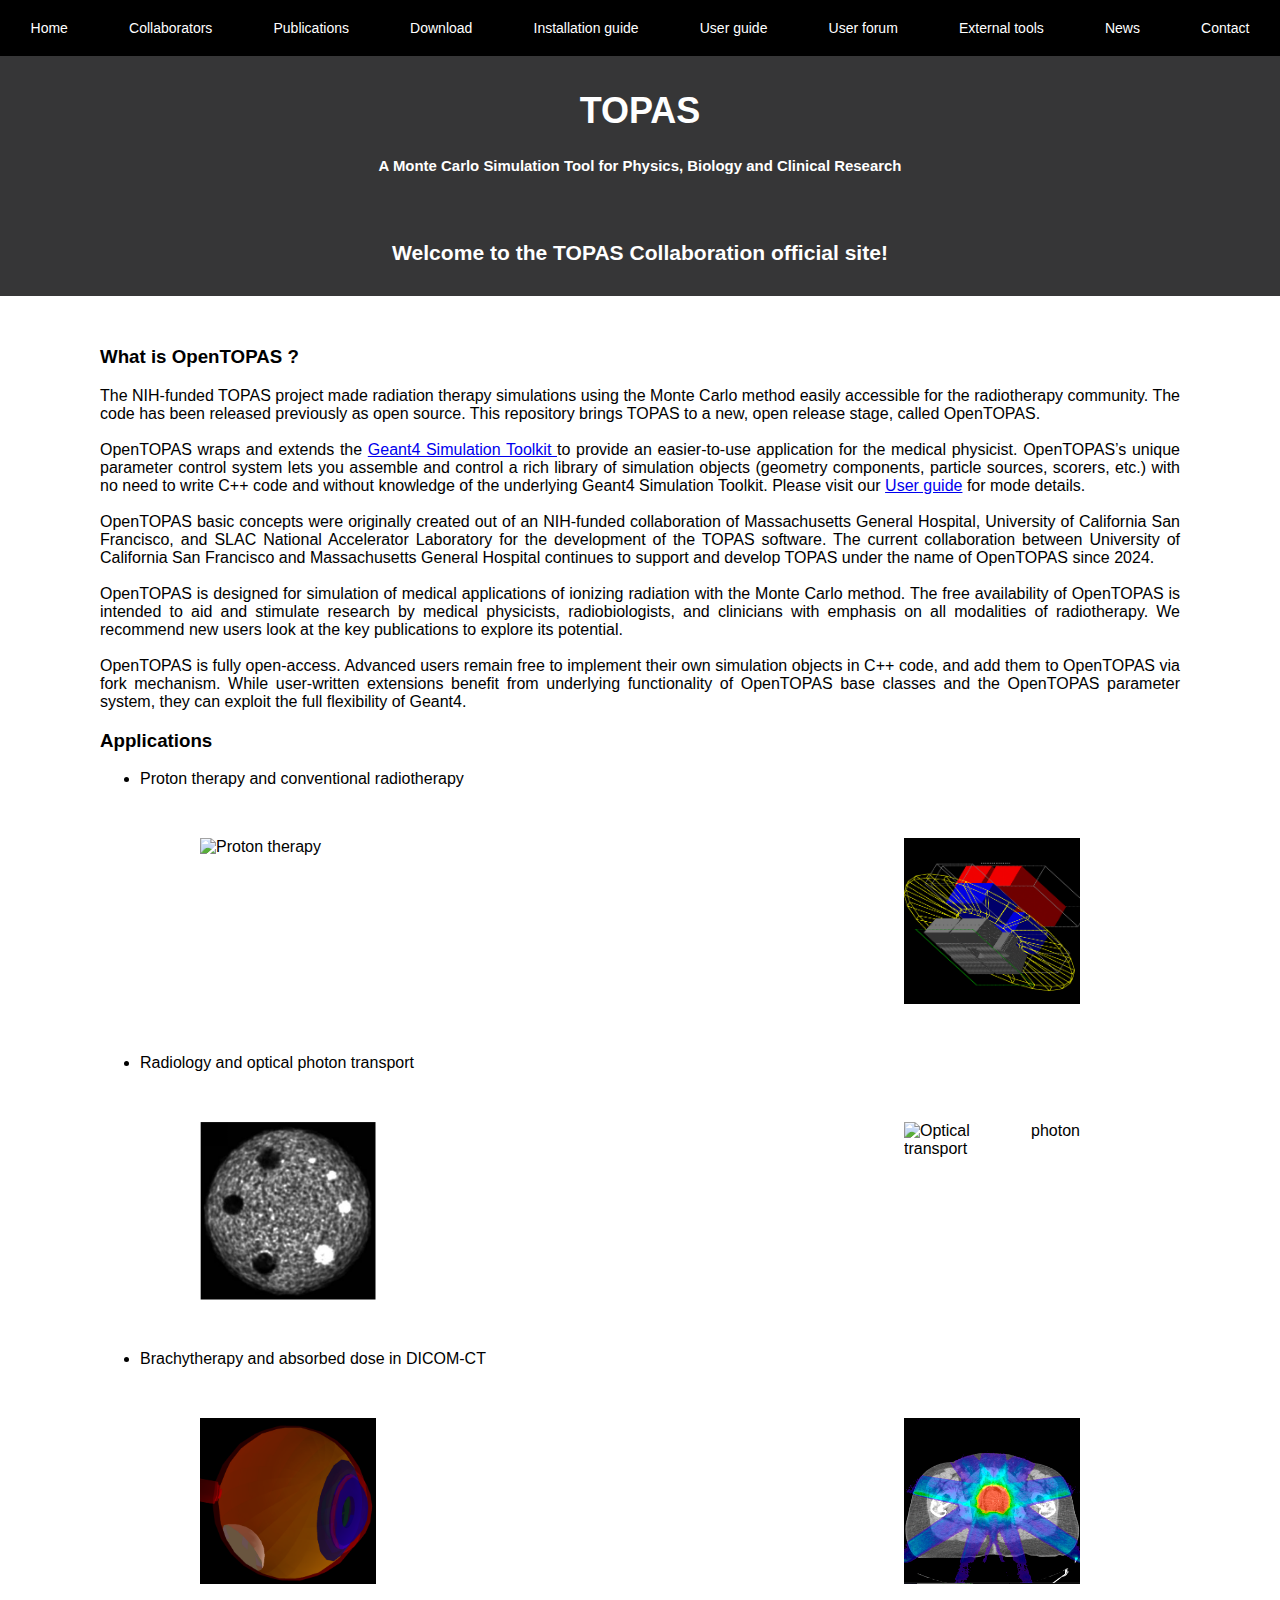
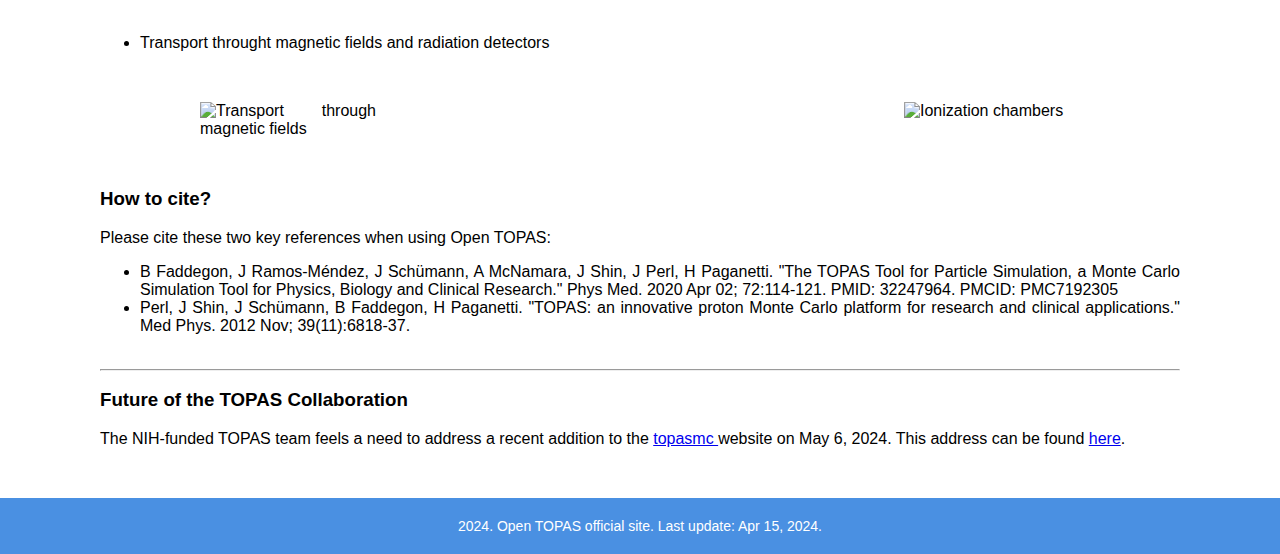
==== index.html @ 3aa8f7c0 "Update index.html" ====
<!DOCTYPE html>
<html lang="en">
<head>
    <meta charset="UTF-8">
    <meta name="viewport" content="width=device-width, initial-scale=1.0">
    <title>OpenTOPAS - Home</title>
    <link rel="stylesheet" href="styles.css"> <!-- Link to your external CSS file -->
    <link rel="icon" href="Images/Index/LogoWhite.png" type="image/x-icon">
  <style>
    header {
         background-image: url("./Images/Index/titlebackground.png");
         background-size: cover;
         background-position: center;
    }

<--!   body {
         font-family: Verdana, sans-serif; 
         margin: 0;
   } -->

  </style>
</head>

<script src="navigation.js"></script>

<header>
        <h1>TOPAS</h1>
        <h5>A Monte Carlo Simulation Tool for Physics, Biology and Clinical Research </h5>
        <br>
        <h3>Welcome to the TOPAS Collaboration official site!</h3>
</header>

<body>
    <div class="maintext">

        <h3>What is OpenTOPAS ?</h3>
        <p> 
            The NIH-funded TOPAS project made radiation therapy simulations using the Monte Carlo method easily accessible 
            for the radiotherapy community. The code has been released previously as open source. This repository brings TOPAS to a new, 
            open release stage, called OpenTOPAS. <br><br>
            OpenTOPAS wraps and extends the <a href="https://geant4.web.cern.ch" target="_blank"> Geant4 Simulation Toolkit </a> 
            to provide an easier-to-use application for the medical physicist. 
            OpenTOPAS’s unique parameter control system lets you assemble and control a rich library of simulation objects (geometry components, 
            particle sources, scorers, etc.) with no need to write C++ code and without knowledge of the underlying Geant4 Simulation Toolkit. 
            Please visit our <a href="https://opentopas.readthedocs.io/en/latest/" target="_blank">User guide</a> for mode details.
            <br> <br>
            OpenTOPAS basic concepts were originally created out of an NIH-funded collaboration of Massachusetts General Hospital, University 
            of California San Francisco, and SLAC National Accelerator Laboratory for the development of the TOPAS software. The current collaboration 
            between University of California San Francisco and Massachusetts General Hospital continues to support and develop TOPAS under the name of 
            OpenTOPAS since 2024.
            <br> <br>
            OpenTOPAS is designed for simulation of medical applications of ionizing radiation with the Monte Carlo method. The free availability of OpenTOPAS 
            is intended to aid and stimulate research by medical physicists, radiobiologists, and clinicians with emphasis on all modalities of radiotherapy. 
            We recommend new users look at the key publications to explore its potential.
            <br> <br>
            OpenTOPAS is fully open-access. Advanced users remain free to implement their own simulation objects in C++ code, and add them to 
            OpenTOPAS via fork mechanism. While user-written extensions benefit from underlying functionality of OpenTOPAS base classes and 
            the OpenTOPAS parameter system, they can exploit the full flexibility of Geant4.
        </p>

        <h3>Applications</h3>
        <ul> 
            <li> Proton therapy and conventional radiotherapy</li>
        </ul>

        <div class="image-panel">
            <img src="./Images/Index/ProtonNeutronShielding.png" title="Proton therapy">
            <img src="./Images/Index/LINAC2.png" title="X-ray radiotherapy">
        </div>

        <ul> 
            <li> Radiology and optical photon transport </li>
        </ul>

        <div class="image-panel">
            <img src="./Images/Index/Imaging.png" title="Radiology">
            <img src="./Images/Index/OpticalPhotons.png" title="Optical photon transport">
        </div>

        <ul> 
            <li> Brachytherapy and absorbed dose in DICOM-CT </li>
        </ul>


        <div class="image-panel">
            <img src="./Images/Index/EyeModel.png" title="Brachytherapy">
            <img src="./Images/Index/Clinical_dose.png" title="Absorbed dose in DICOM-CT">
        </div>

        <ul> 
            <li> Transport throught magnetic fields and radiation detectors</li>
        </ul>

        <div class="image-panel">

            <img src="./Images/Index/MagneticField.png" title="Transport through magnetic fields">
            <img src="./Images/Index/IonizationChamber.png" title="Ionization chambers">
        </div>

        <h3>How to cite?</h3>
        <p> 
            Please cite these two key references when using Open TOPAS: <br>
            <ul>
                <li> B Faddegon, J Ramos-Méndez, J Schümann, A McNamara, J Shin, J Perl, H Paganetti. "The TOPAS Tool for Particle Simulation, a Monte Carlo Simulation Tool for Physics, Biology and Clinical Research." Phys Med. 2020 Apr 02; 72:114-121. PMID: 32247964. PMCID: PMC7192305</li>
                <li>Perl, J Shin, J Schümann,  B Faddegon, H Paganetti. "TOPAS: an innovative proton Monte Carlo platform for research and clinical applications." Med Phys. 2012 Nov; 39(11):6818-37.</li>
                <br>
            </ul>
        </p>

        <hr>

        <h3> Future of the TOPAS Collaboration</h3>
        <p>
            <p> The NIH-funded TOPAS team feels a need to address a recent addition to the <a href="https://www.topasmc.org/message-regarding-other-codes" target="_blank"> topasmc </a> website on May 6, 2024. This address can be found <a href="https://opentopas.github.io/news.html" target="_blank"> here</a>.</p>

    </div>
    

</body>

<script src="footer.js"></script>

</html>
---- styles.css ----
body {
    font-family: Arial, sans-serif;
    font-size: medium;
    margin: 0;
    padding: 0;
    background-color: #ffffff;
}
/* for main text inside the body panel */
.maintext {
    margin: 50px 100px;
    text-align: justify;
}
/* to create two columns text for the body main text */
.row {
    display: flex;
}
.column {
    flex: 50%;
    padding: 30px;
    text-align: left;

}



/* this is the main panel */
header {
    text-align: center;
    font-size: large;
    font-family: Arial, sans-serif;
    color: #fff;
    background-color: #363637;
    padding-block: 10px;
}

/* this is the navigation bar with main tags */
nav {
    background-color: #000000;
    padding-block: 10px;
}
/* and the tags */
nav ul {
    list-style-type: none;
    margin: 0;
    padding: 0;
    /* display: grid; for vertical alignment */
    display: flex;
    justify-content: space-around; 
    text-align: center;  
   
}
/* and the texts in tags */
nav ul li a {
    display: block;
    color: #fff;
    text-decoration: none;
    font-size: 14px;
    padding: 10px;  
    
}
/* highlight of tag selected */
nav ul li a:hover {
    background-color: #0d47a1; /* Darker blue on hover */
}


/* this is a panel of images */
.image-panel {
    display: flex;
    justify-content: space-between;
    margin: 50px 100px;
}
.image-panel img {
    width: 20%;
}


/* this is a button to host a external link */
.button {
    display: inline-block;
    background-color:  #4a90e2ff;
    color: #fff;
    text-decoration: none;
    padding: 10px 20px;
}

.button:hover {
    background-color:  #0d47a1;
}


/* this is the bottom bar */
footer {
    background-color: #4a90e2;
    color: #fff;
    text-align: center;
    font-size: 14px;
    padding-block: 20px;
    
}
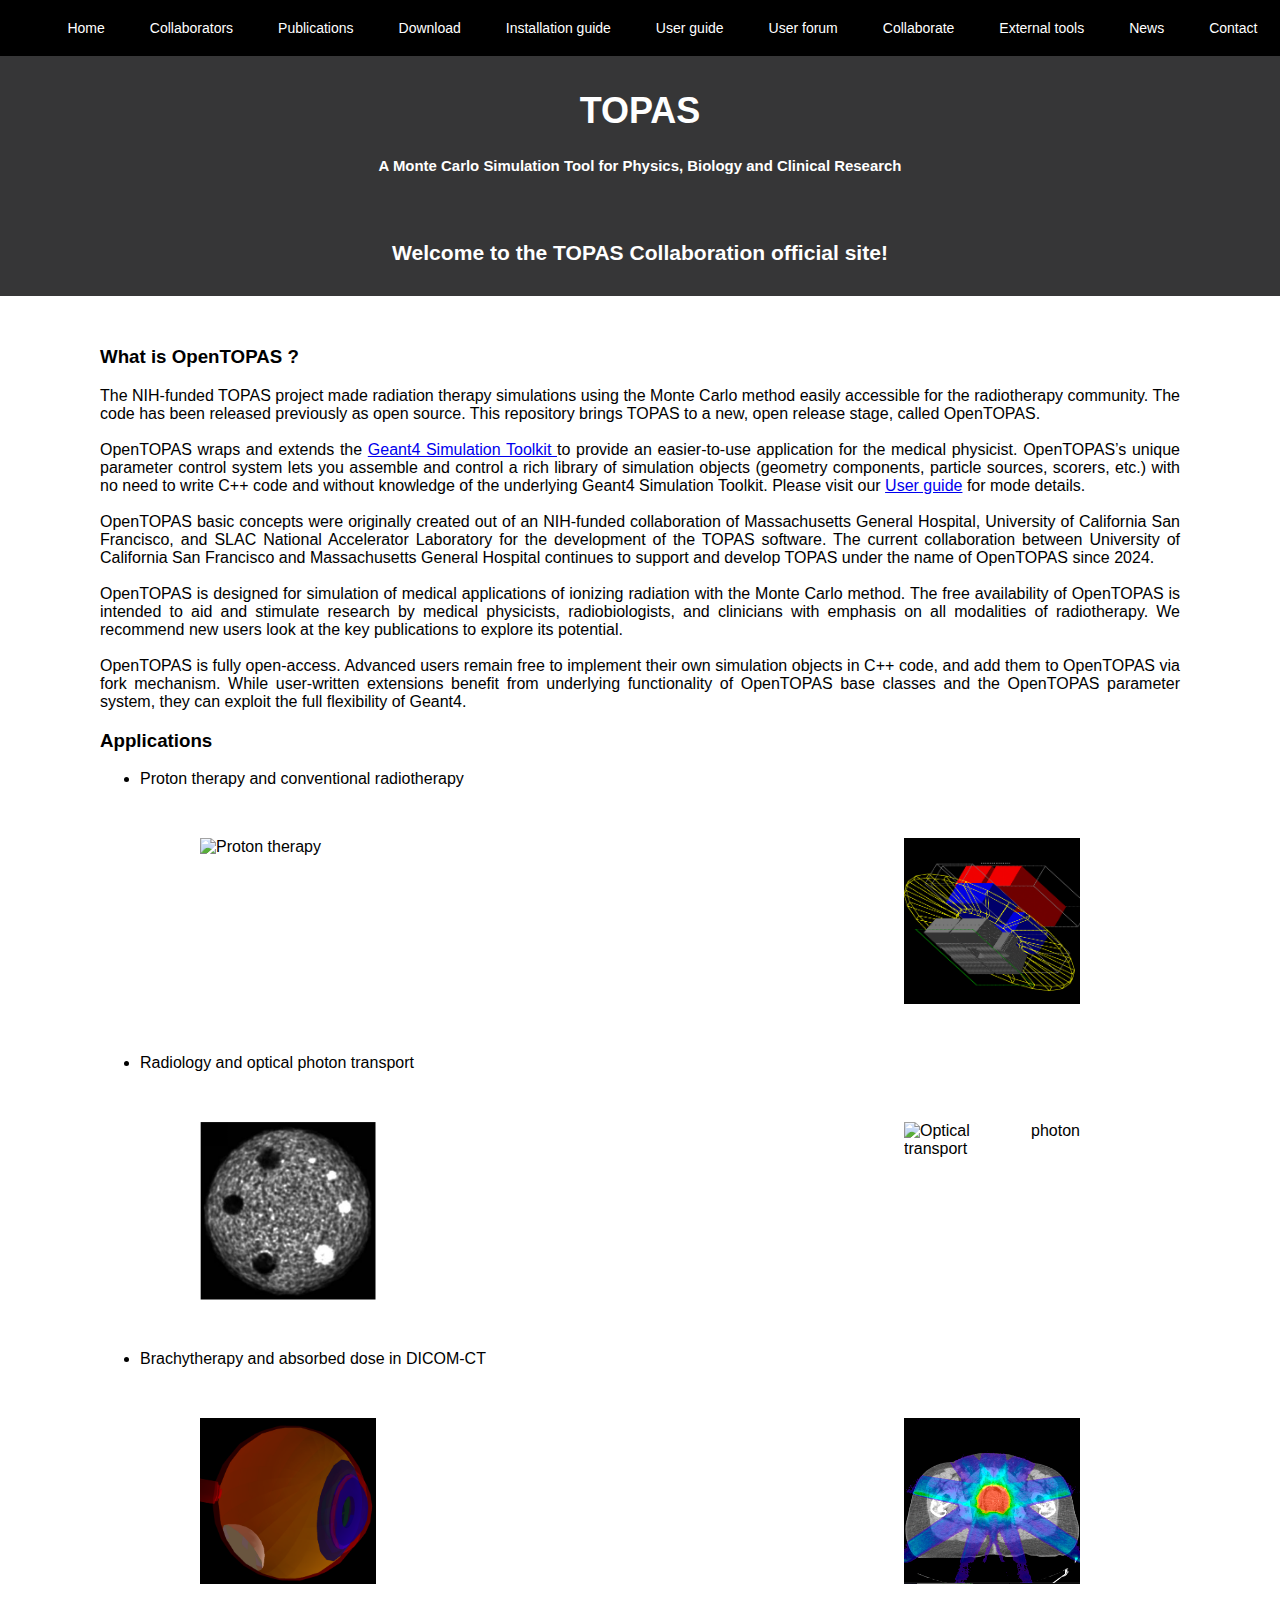
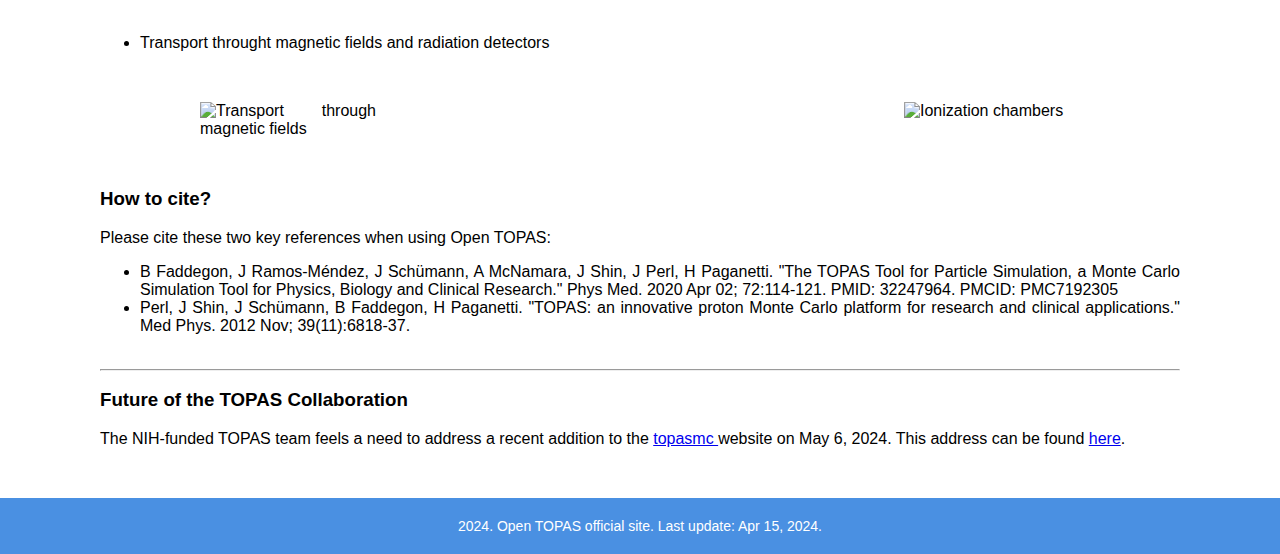
==== commit 2c4084fd: "Update index.html" ====
--- a/index.html
+++ b/index.html
@@ -3,7 +3,7 @@
 <head>
     <meta charset="UTF-8">
     <meta name="viewport" content="width=device-width, initial-scale=1.0">
-    <title>OpenTOPAS - Home</title>
+    <title>TOPAS - Home</title>
     <link rel="stylesheet" href="styles.css"> <!-- Link to your external CSS file -->
     <link rel="icon" href="Images/Index/LogoWhite.png" type="image/x-icon">
   <style>
@@ -42,7 +42,7 @@
             to provide an easier-to-use application for the medical physicist. 
             OpenTOPAS’s unique parameter control system lets you assemble and control a rich library of simulation objects (geometry components, 
             particle sources, scorers, etc.) with no need to write C++ code and without knowledge of the underlying Geant4 Simulation Toolkit. 
-            Please visit our <a href="https://opentopas.readthedocs.io/en/latest/" target="_blank">User guide</a> for mode details.
+            Please visit our <a href="https://ucsf.box.com/s/5g6n6uvi8goljpsku3z4gi6on959w4n3" target="_blank">User guide</a> for mode details.
             <br> <br>
             OpenTOPAS basic concepts were originally created out of an NIH-funded collaboration of Massachusetts General Hospital, University 
             of California San Francisco, and SLAC National Accelerator Laboratory for the development of the TOPAS software. The current collaboration 
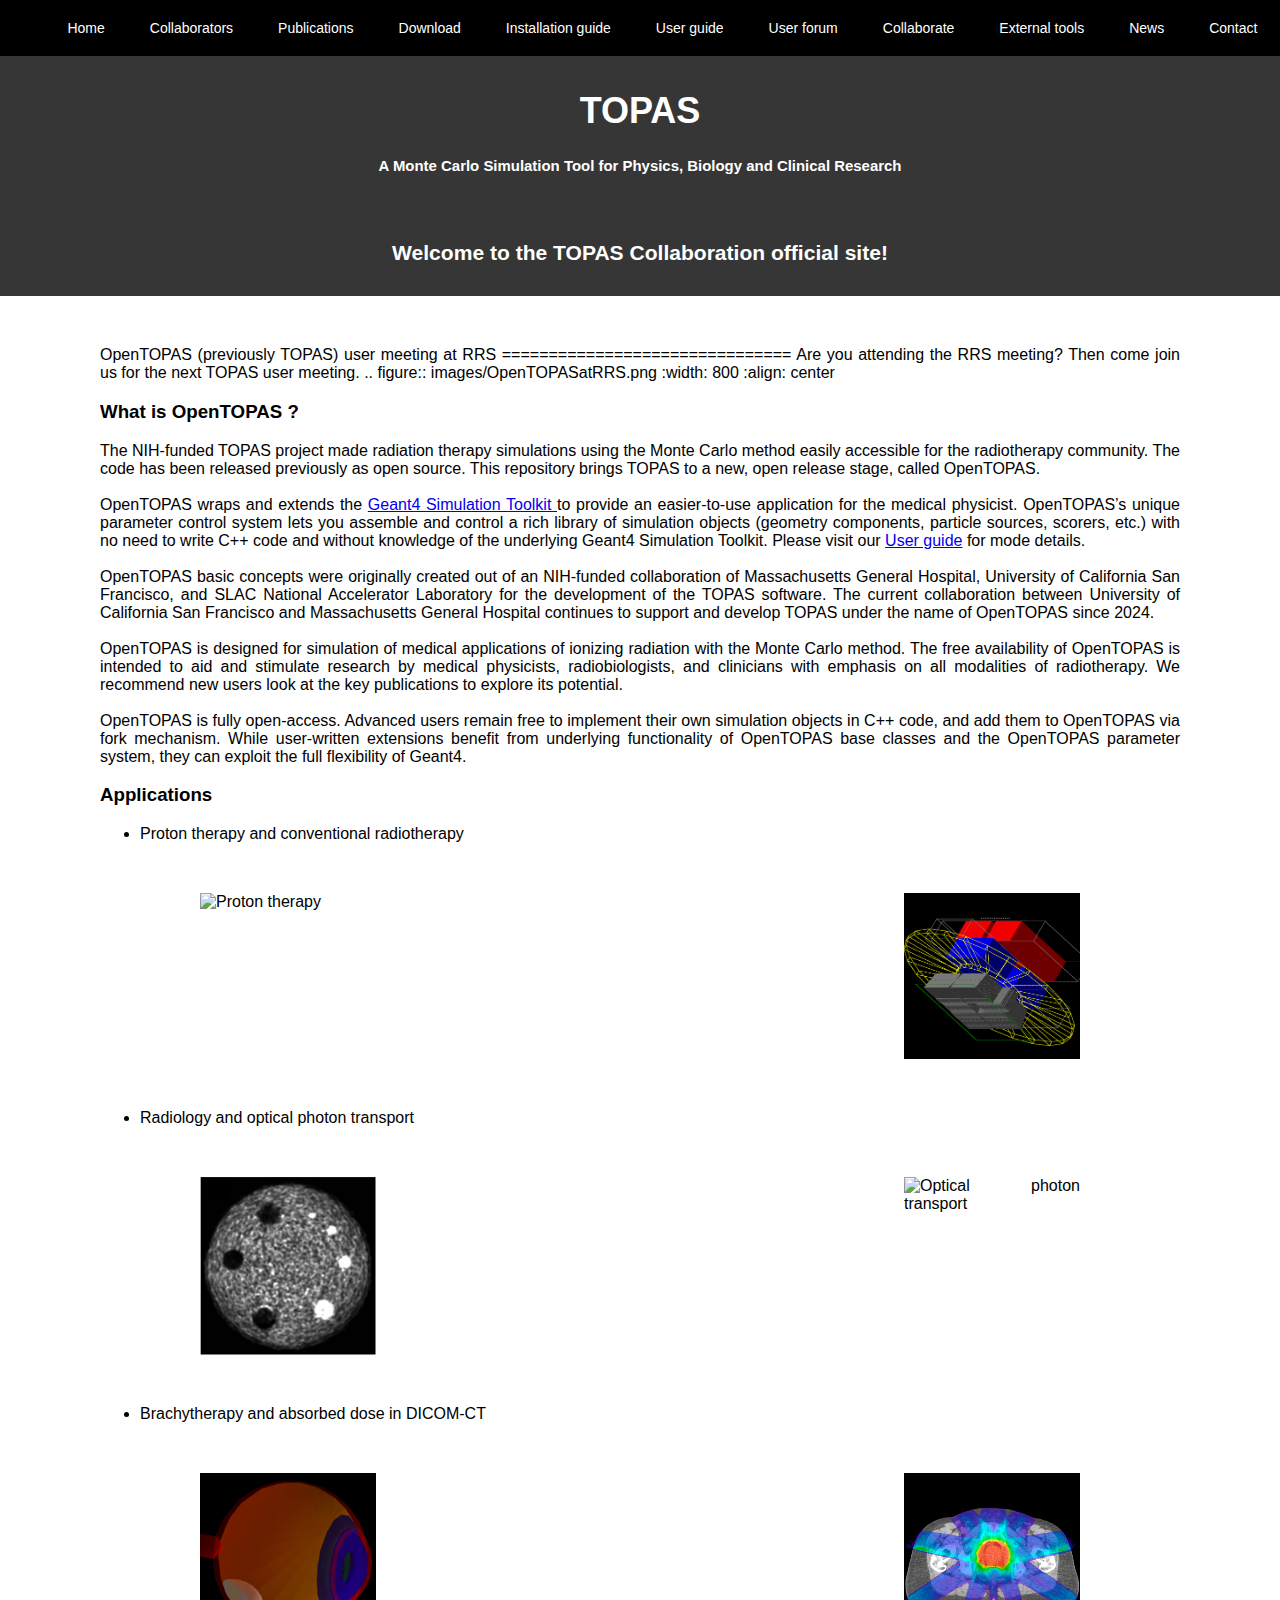
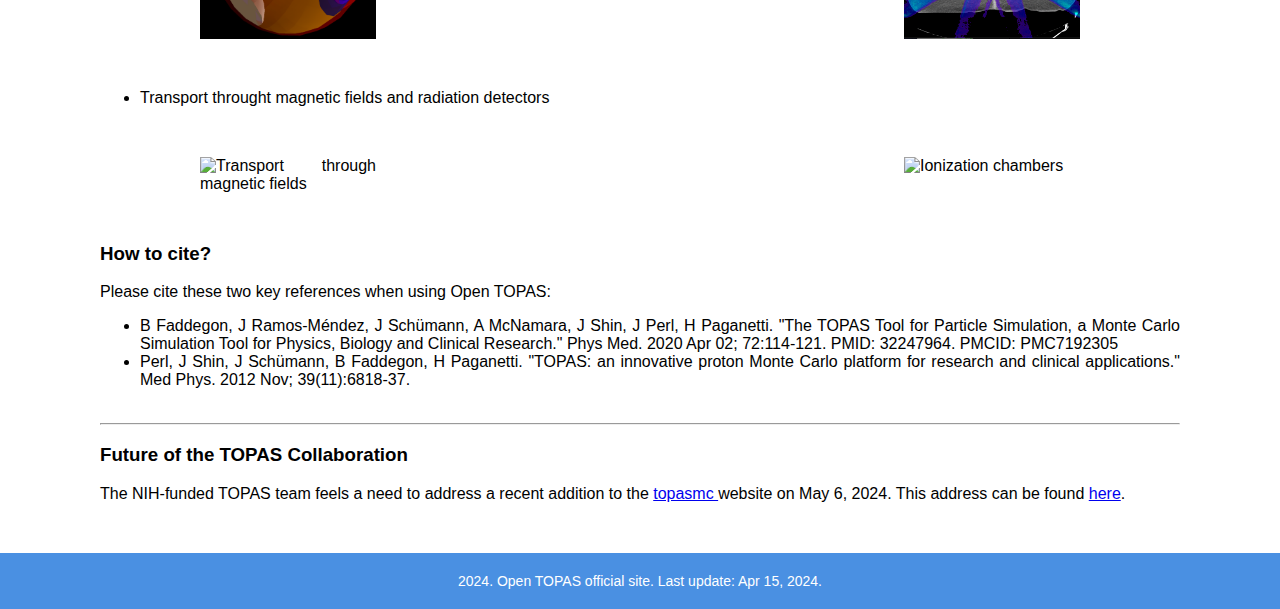
==== commit 349a32bf: "Update index.html" ====
--- a/index.html
+++ b/index.html
@@ -32,6 +32,16 @@
 
 <body>
     <div class="maintext">
+
+
+        OpenTOPAS (previously TOPAS) user meeting at RRS
+        ===============================
+        Are you attending the RRS meeting? Then come join us for the next TOPAS user meeting.
+
+        .. figure:: images/OpenTOPASatRRS.png
+           :width: 800
+           :align: center 
+
 
         <h3>What is OpenTOPAS ?</h3>
         <p> 
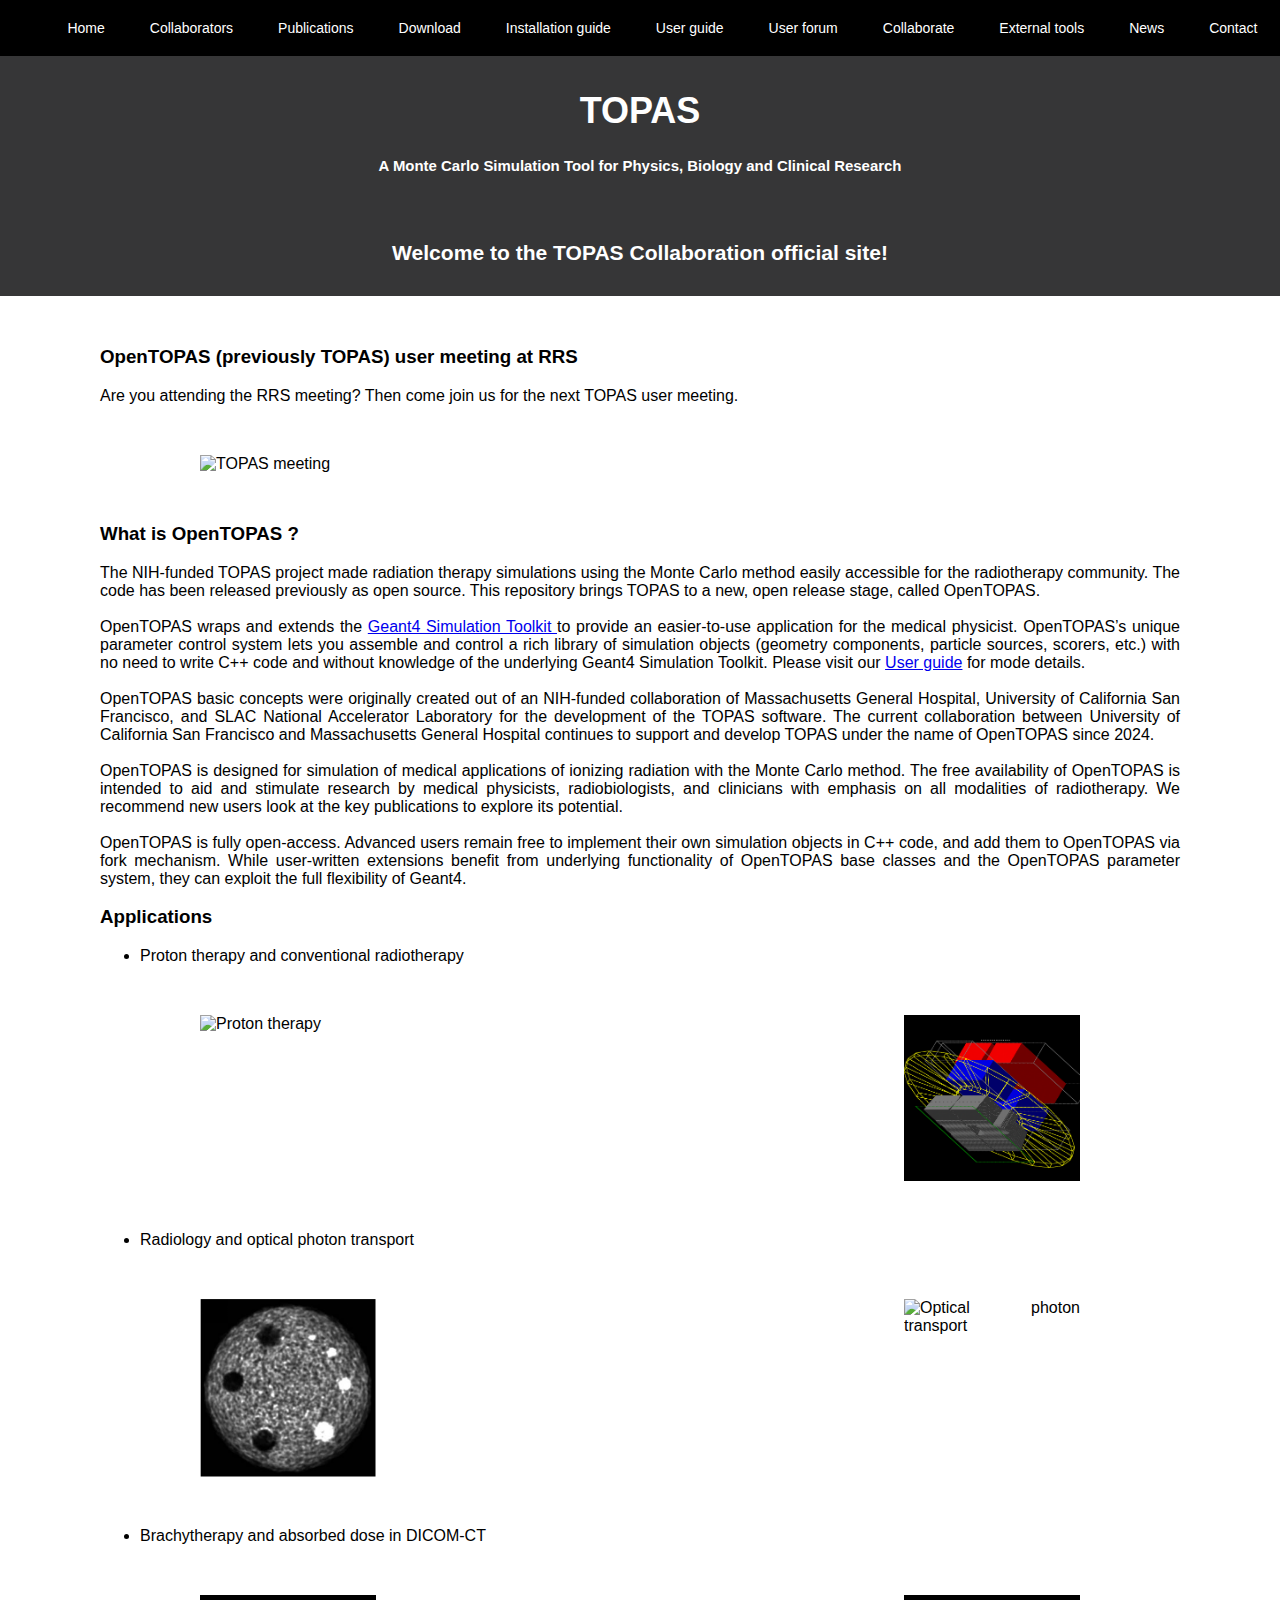
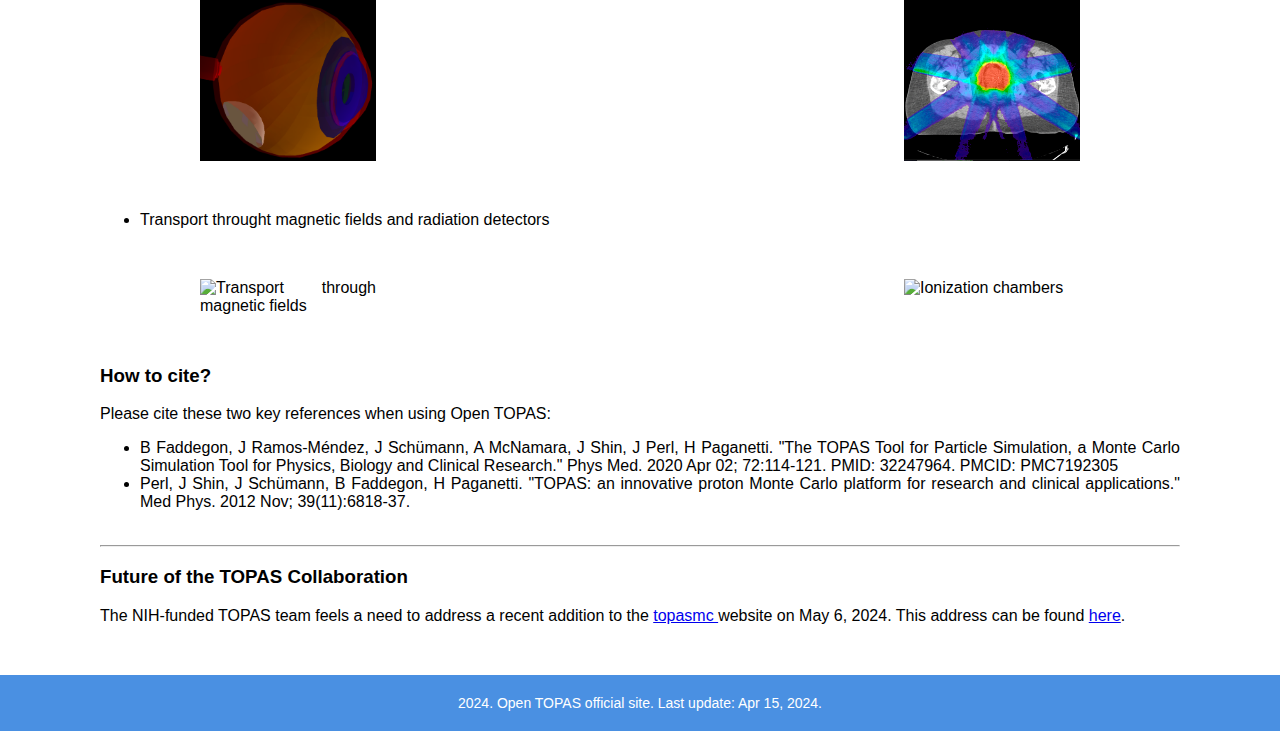
==== commit a542db82: "Update index.html" ====
--- a/index.html
+++ b/index.html
@@ -34,14 +34,13 @@
     <div class="maintext">
 
 
-        OpenTOPAS (previously TOPAS) user meeting at RRS
-        ===============================
+        <h3> OpenTOPAS (previously TOPAS) user meeting at RRS </h3>
+        <p> 
         Are you attending the RRS meeting? Then come join us for the next TOPAS user meeting.
 
-        .. figure:: images/OpenTOPASatRRS.png
-           :width: 800
-           :align: center 
-
+        <div class="image-panel">
+            <img src="./Images/Index/OpenTOPASatRRS.png" title="TOPAS meeting">
+        </div>
 
         <h3>What is OpenTOPAS ?</h3>
         <p> 
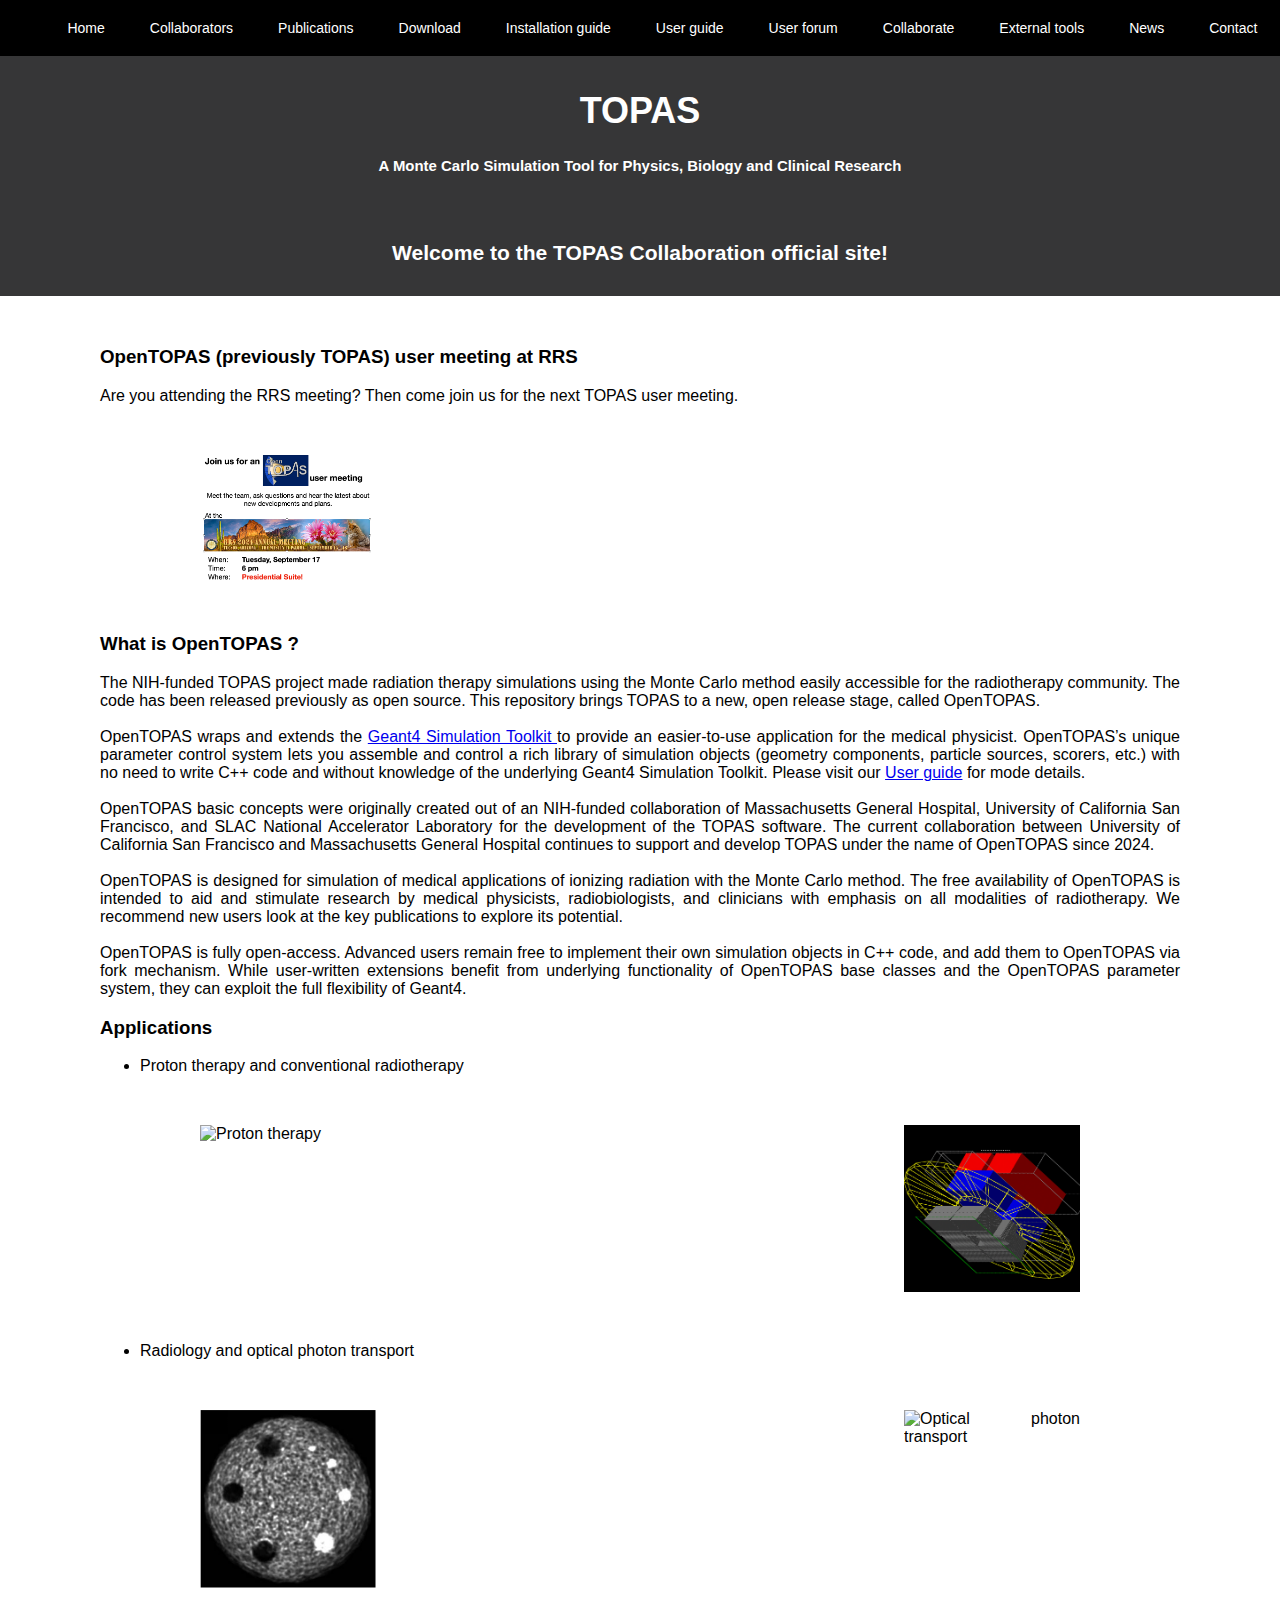
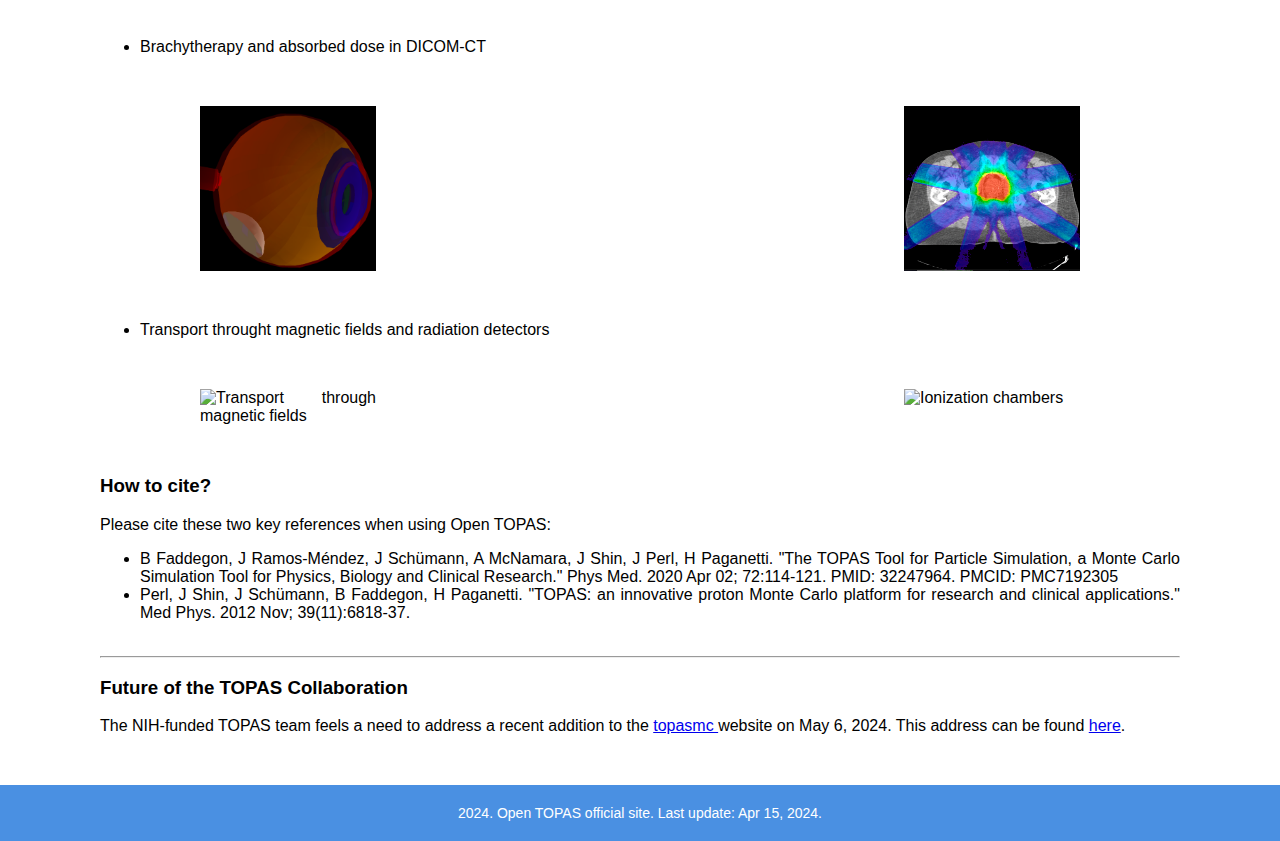
==== commit 16364418: "Update index.html" ====
--- a/index.html
+++ b/index.html
@@ -39,7 +39,7 @@
         Are you attending the RRS meeting? Then come join us for the next TOPAS user meeting.
 
         <div class="image-panel">
-            <img src="./Images/Index/OpenTOPASatRRS.png" title="TOPAS meeting">
+            <img src="./Images/OpenTOPASatRRS.png" title="TOPAS meeting">
         </div>
 
         <h3>What is OpenTOPAS ?</h3>
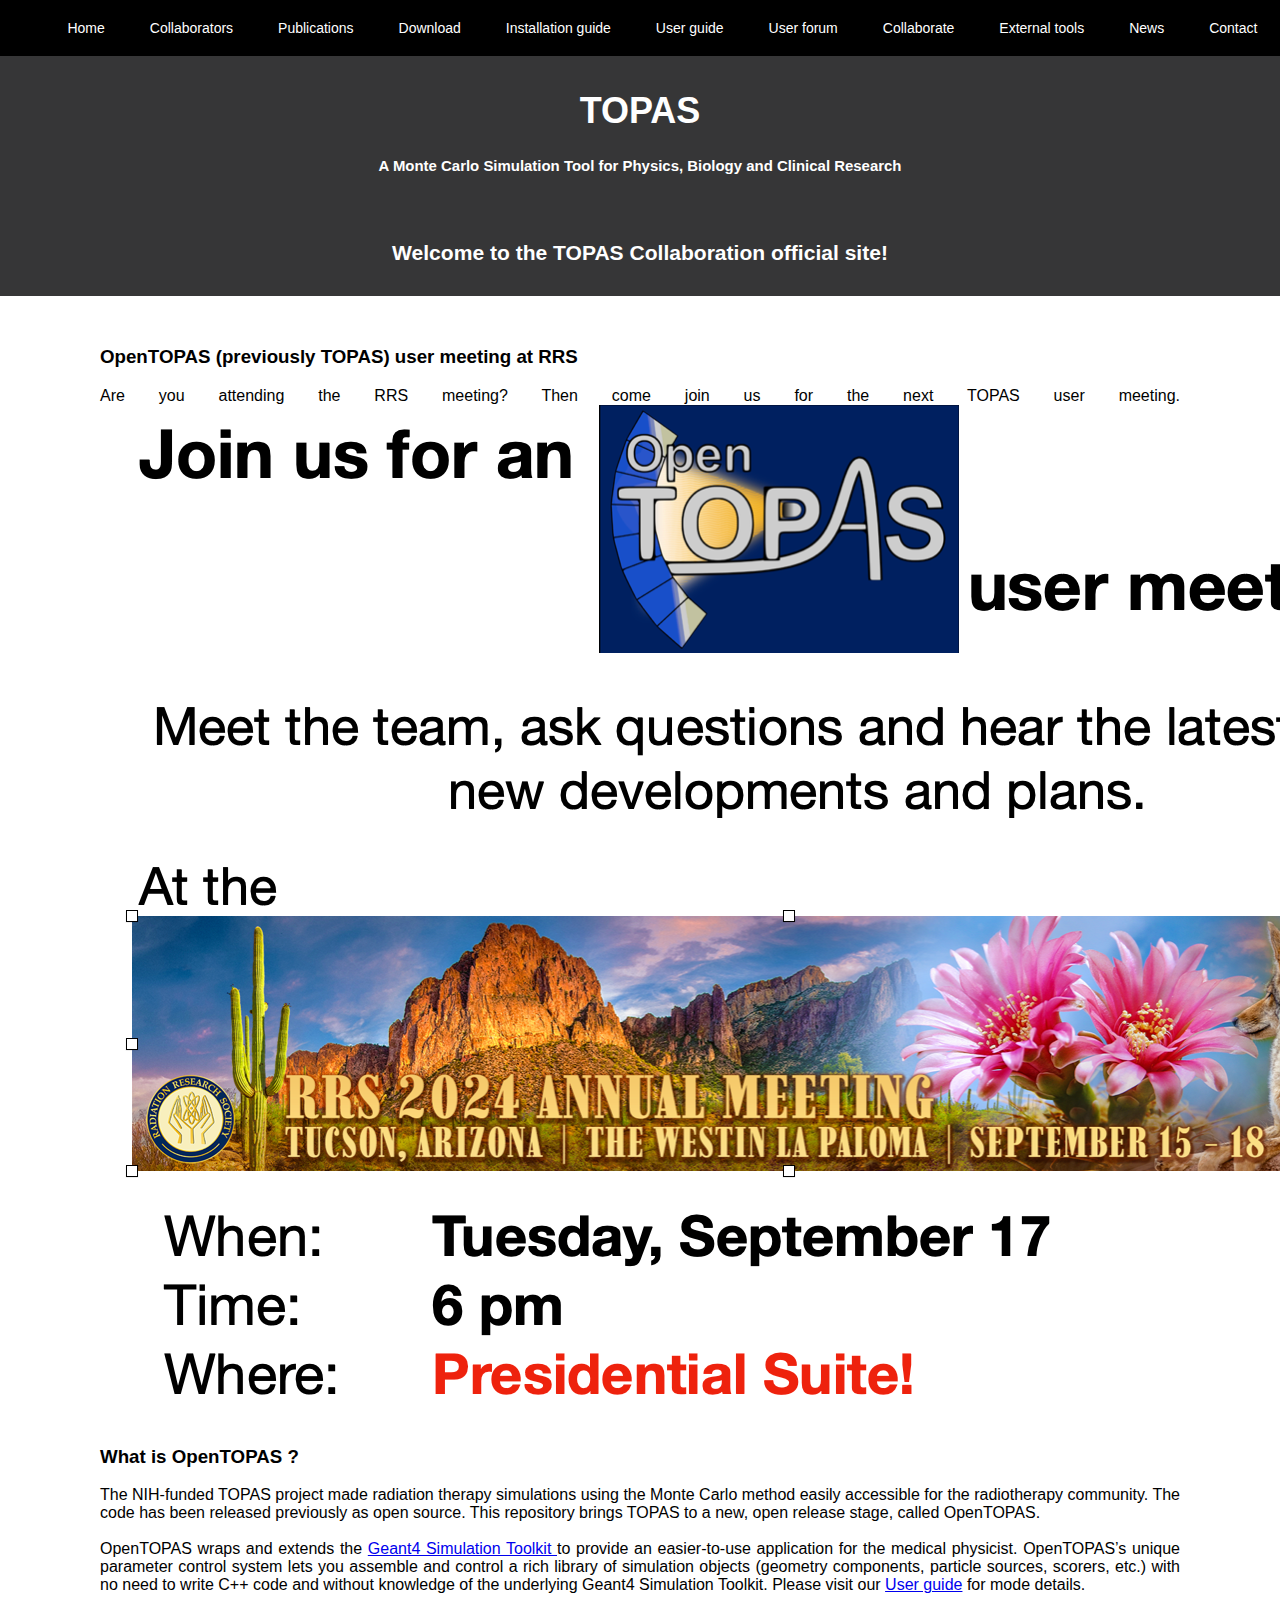
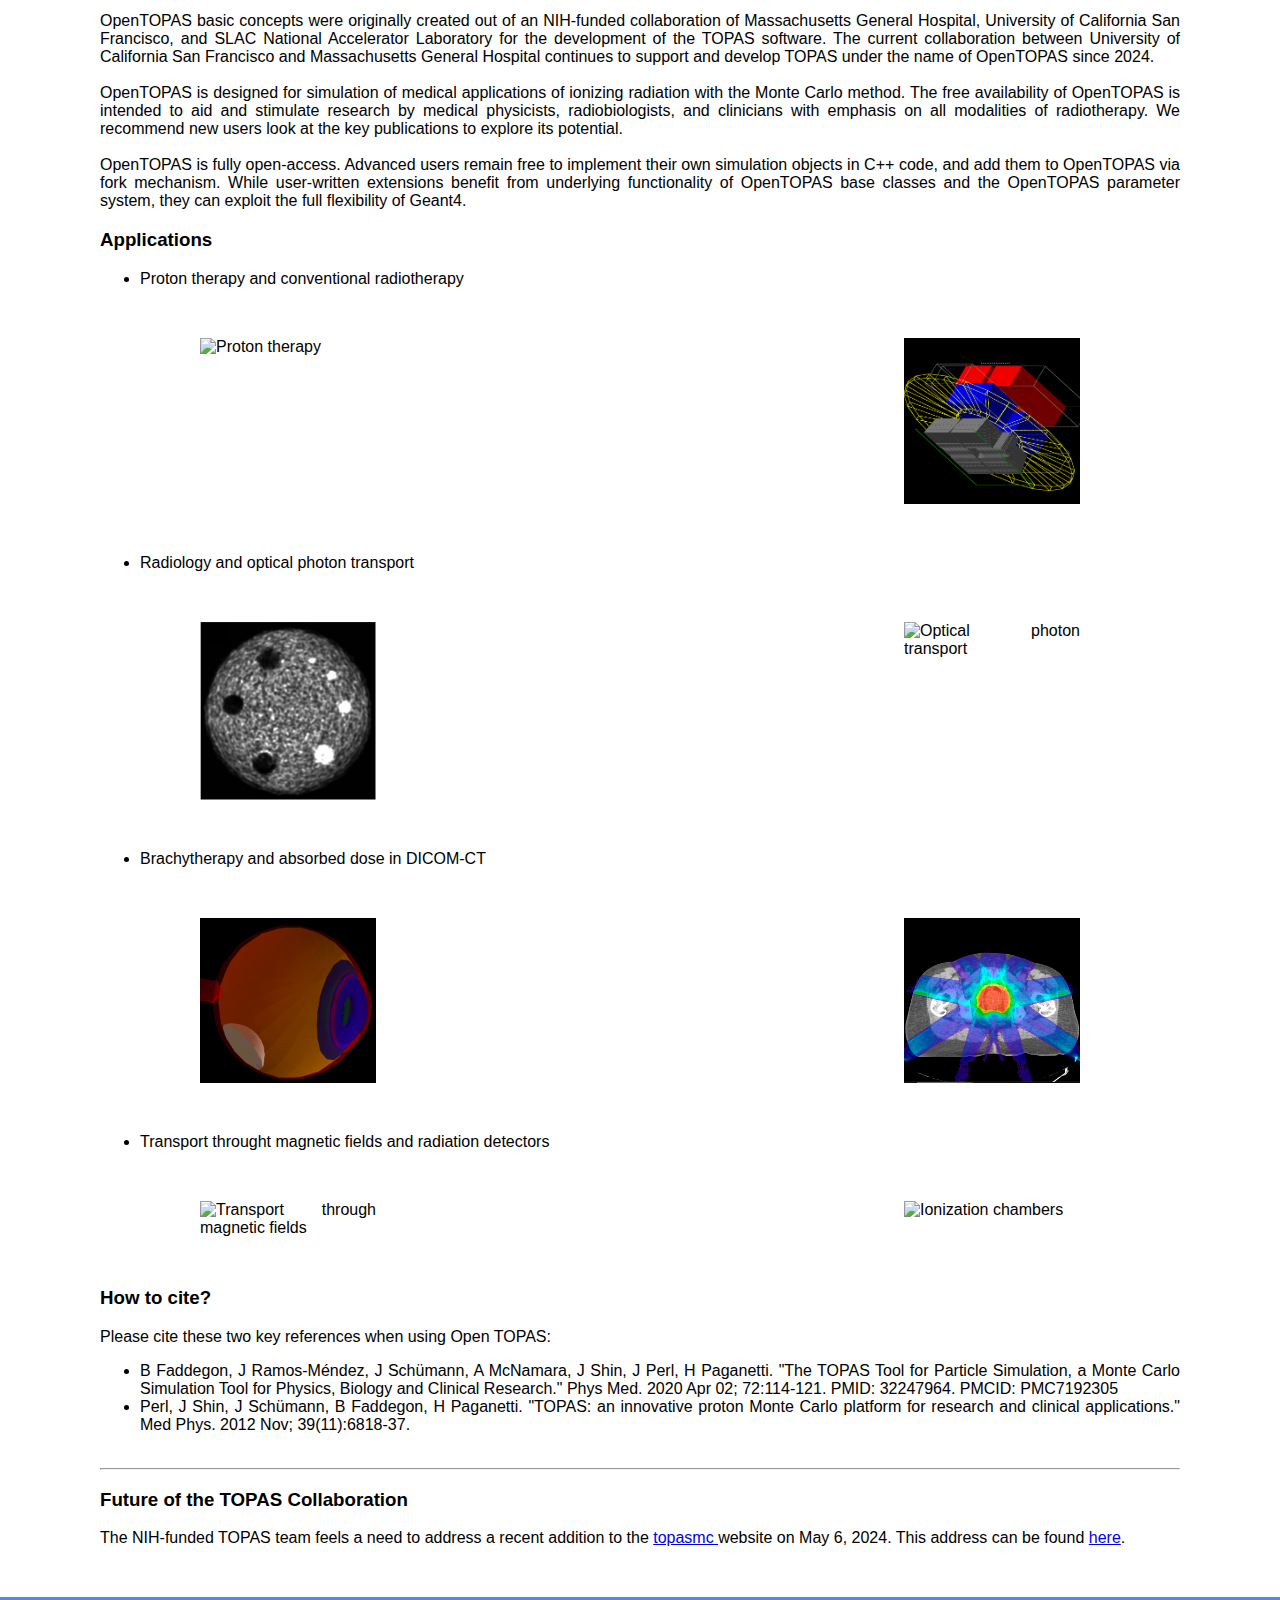
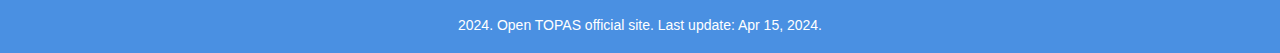
==== commit 41159dbb: "Update index.html" ====
--- a/index.html
+++ b/index.html
@@ -38,9 +38,7 @@
         <p> 
         Are you attending the RRS meeting? Then come join us for the next TOPAS user meeting.
 
-        <div class="image-panel">
-            <img src="./Images/OpenTOPASatRRS.png" title="TOPAS meeting">
-        </div>
+        <img src="./Images/OpenTOPASatRRS.png" title="TOPAS meeting">
 
         <h3>What is OpenTOPAS ?</h3>
         <p> 
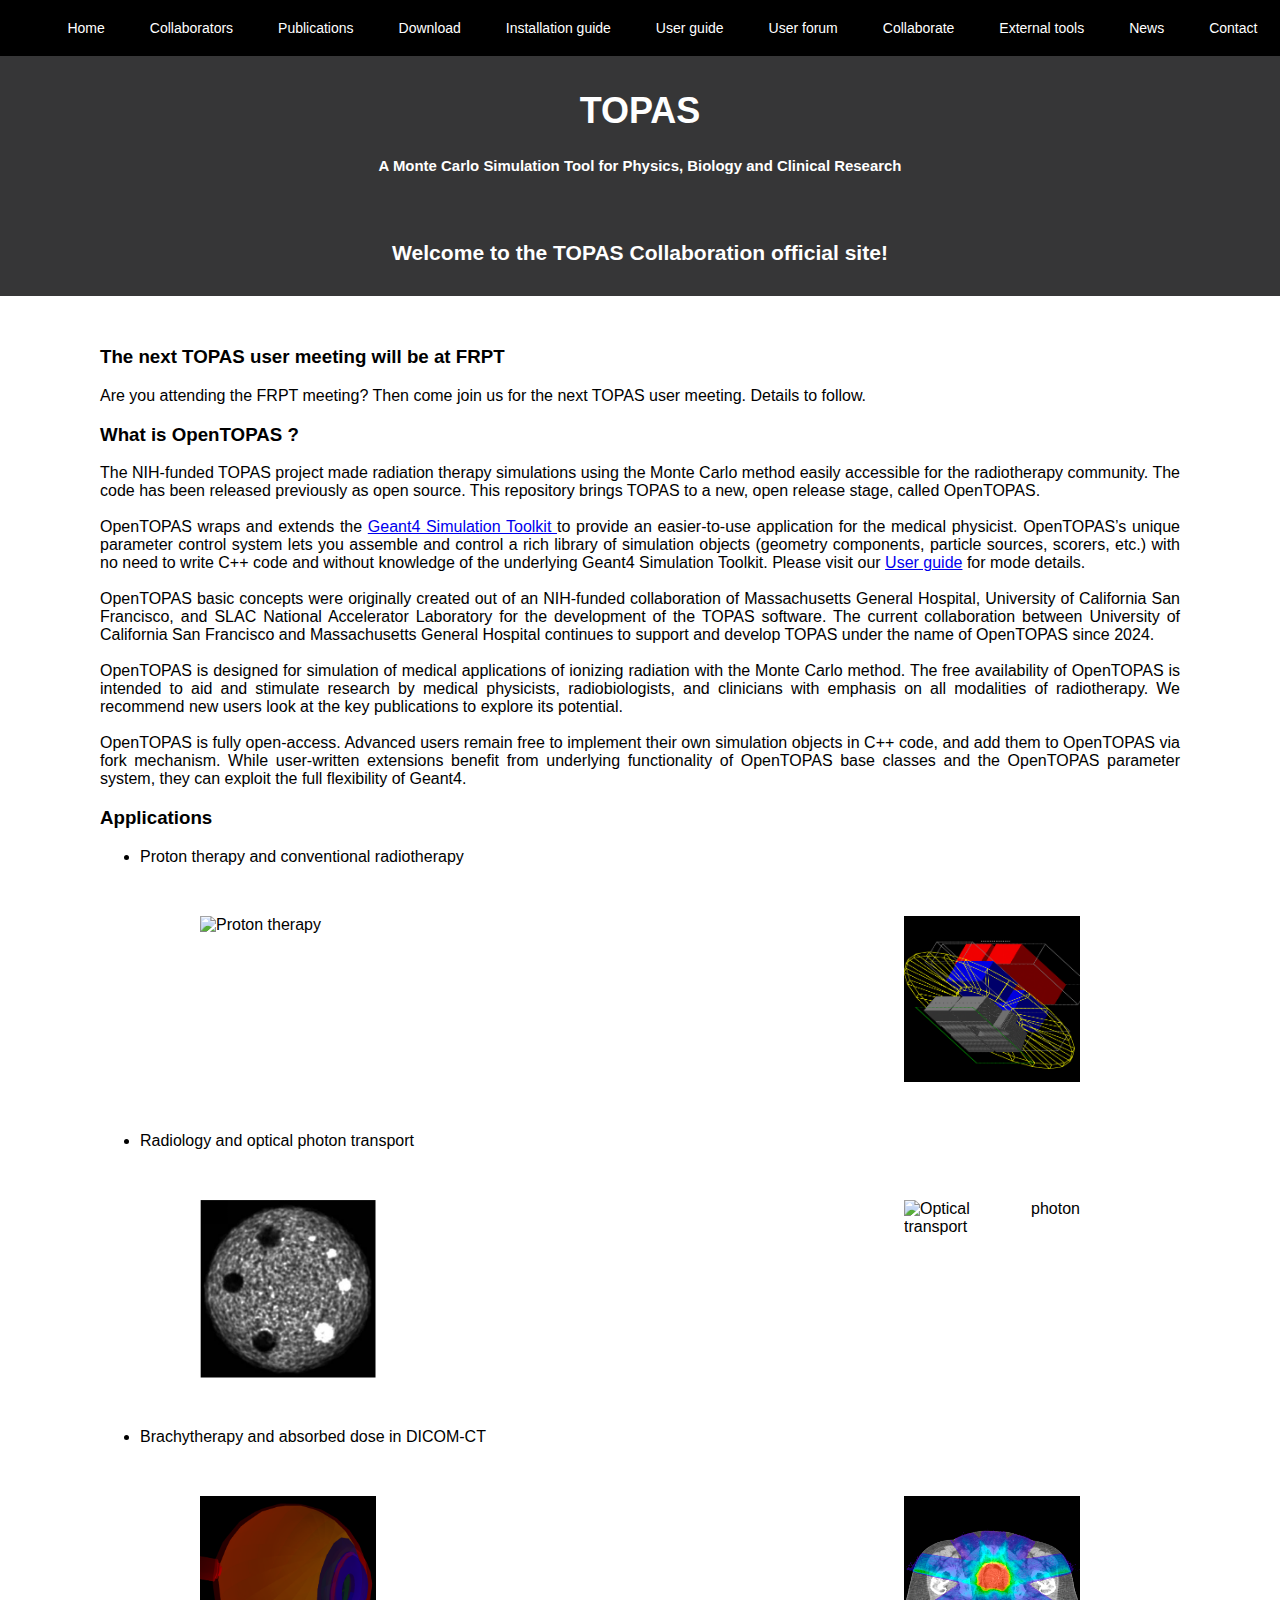
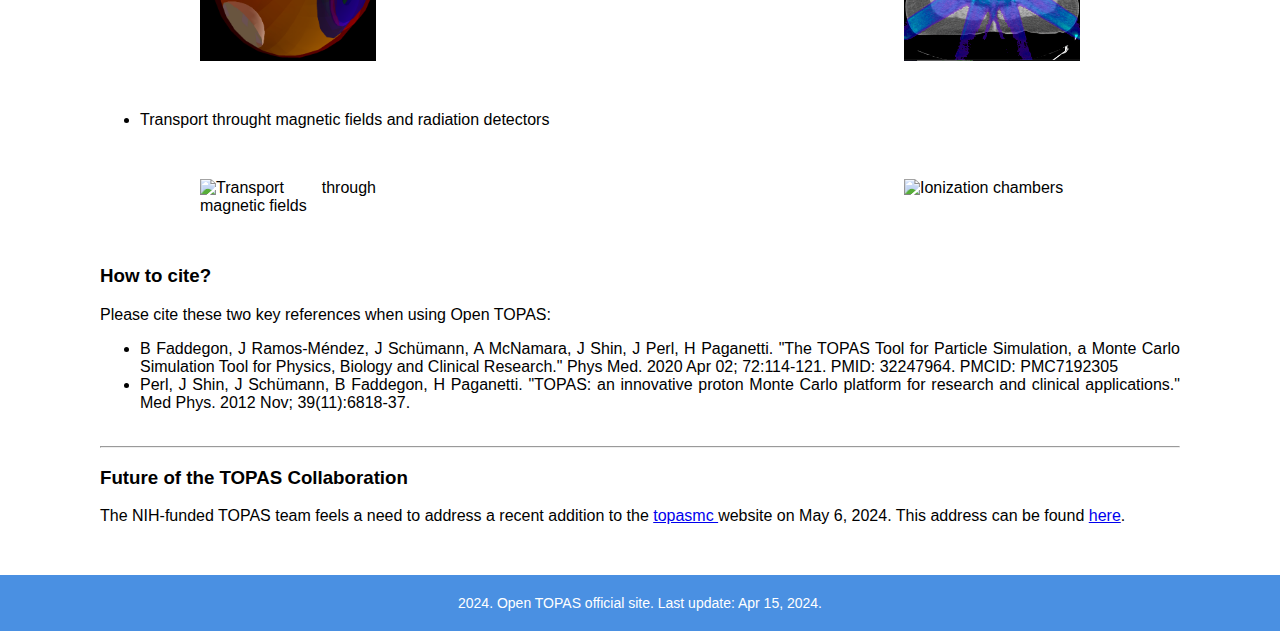
==== commit 35204666: "Update index.html" ====
--- a/index.html
+++ b/index.html
@@ -34,11 +34,10 @@
     <div class="maintext">
 
 
-        <h3> OpenTOPAS (previously TOPAS) user meeting at RRS </h3>
+        <h3> The next TOPAS user meeting will be at FRPT </h3>
         <p> 
-        Are you attending the RRS meeting? Then come join us for the next TOPAS user meeting.
+        Are you attending the FRPT meeting? Then come join us for the next TOPAS user meeting. Details to follow.
 
-        <img src="./Images/OpenTOPASatRRS.png" title="TOPAS meeting">
 
         <h3>What is OpenTOPAS ?</h3>
         <p> 
